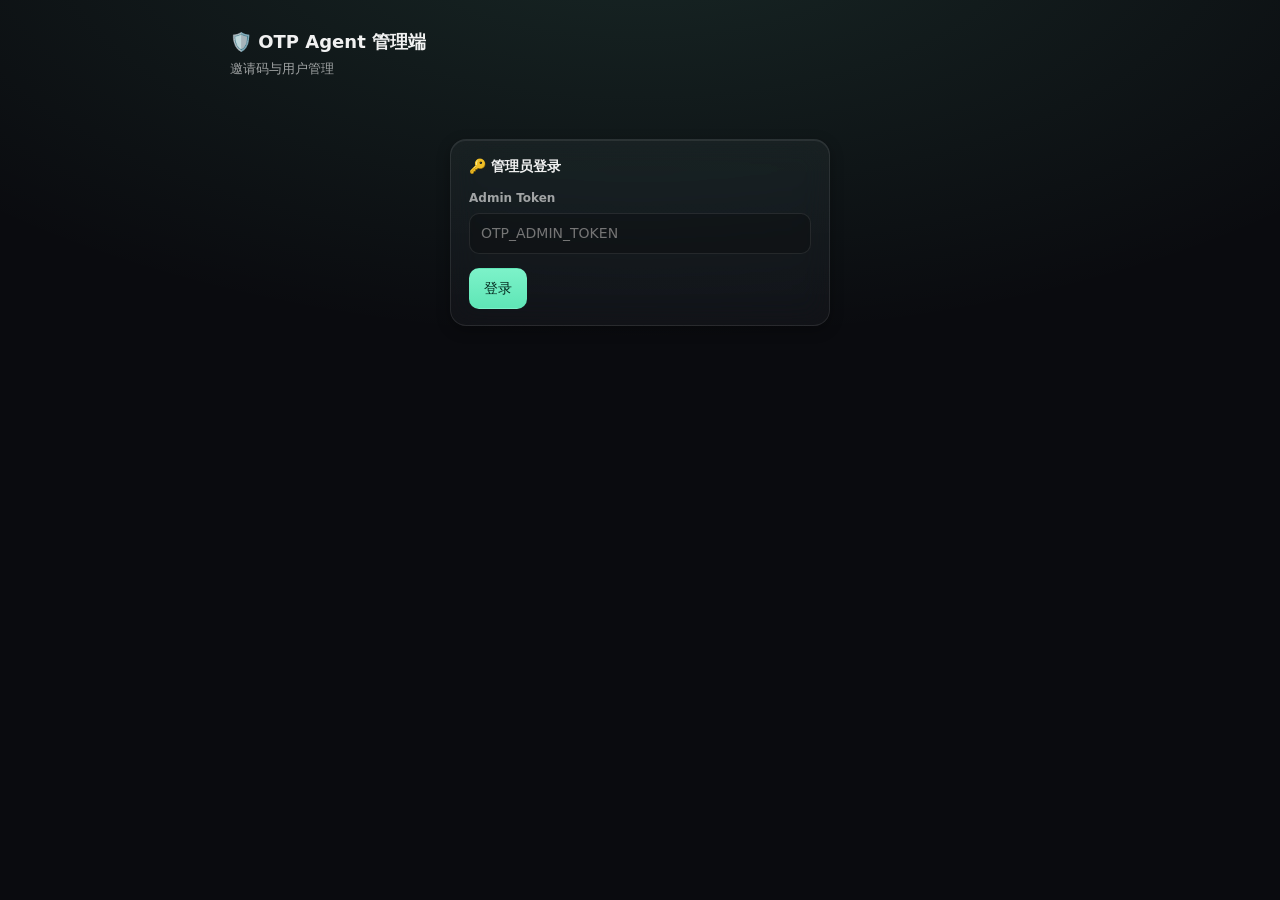
==== agent/admin/index.html @ 03b95aa5 "feat(admin): 用户管理 — 列表/绑定邮箱/注销(软删禁用) - users 加 disabled 列(软删除)；listUsers/setUserDisabled；User 带 last" ====
<!doctype html>
<html lang="zh">
  <head>
    <meta charset="utf-8" />
    <meta name="viewport" content="width=device-width, initial-scale=1" />
    <title>OTP Agent · 管理端</title>
    <style>
      :root {
        --bg: #0a0b0f;
        --panel: rgba(255, 255, 255, 0.045);
        --panel-2: rgba(255, 255, 255, 0.03);
        --border: rgba(255, 255, 255, 0.09);
        --text: rgba(255, 255, 255, 0.94);
        --muted: rgba(255, 255, 255, 0.6);
        --faint: rgba(255, 255, 255, 0.4);
        --accent: #7cf2c9;
        --accent-strong: #5fe6b6;
        --accent-ink: #052b20;
        --accent-soft: rgba(124, 242, 201, 0.12);
        --accent-glow: rgba(124, 242, 201, 0.32);
        --danger: #ff7a7a;
        --ok: #58e08f;
        --radius: 10px;
        --radius-lg: 16px;
      }
      * { box-sizing: border-box; }
      body {
        margin: 0; color: var(--text); background: var(--bg);
        font: 14px/1.5 -apple-system, BlinkMacSystemFont, "Segoe UI", system-ui, sans-serif;
        background-image: radial-gradient(120% 80% at 50% -10%, var(--accent-soft), transparent 60%);
        background-attachment: fixed; min-height: 100vh;
      }
      main { max-width: 860px; margin: 0 auto; padding: 28px 20px 60px; }
      h1 { font-size: 18px; margin: 0 0 4px; }
      .sub { color: var(--muted); font-size: 13px; margin-bottom: 20px; }
      .card {
        background: linear-gradient(180deg, var(--panel), var(--panel-2));
        border: 1px solid var(--border); border-radius: var(--radius-lg);
        padding: 16px 18px; margin-bottom: 16px;
        backdrop-filter: blur(14px) saturate(140%);
        box-shadow: inset 0 1px 0 rgba(255,255,255,0.08), 0 4px 14px rgba(0,0,0,0.3);
      }
      .card h2 { font-size: 14px; margin: 0 0 12px; display: flex; align-items: center; gap: 8px; }
      label { display: block; margin: 12px 0 6px; color: var(--muted); font-size: 12px; font-weight: 550; }
      input, select {
        width: 100%; box-sizing: border-box; border: 1px solid var(--border);
        background: rgba(0,0,0,0.22); color: var(--text); border-radius: var(--radius);
        padding: 9px 11px; outline: none; font: inherit;
      }
      input:focus { border-color: var(--accent-glow); box-shadow: 0 0 0 3px var(--accent-soft); }
      button {
        font: inherit; font-weight: 550; border: 1px solid var(--border);
        background: rgba(255,255,255,0.05); color: var(--text); border-radius: var(--radius);
        padding: 9px 14px; cursor: pointer; transition: background .15s, border-color .15s;
      }
      button:hover { background: rgba(255,255,255,0.09); }
      button.primary {
        border-color: transparent; color: var(--accent-ink);
        background: linear-gradient(180deg, var(--accent), var(--accent-strong));
      }
      button.danger { color: var(--danger); border-color: rgba(255,122,122,0.35); background: rgba(255,122,122,0.1); }
      .row { display: flex; gap: 10px; align-items: center; flex-wrap: wrap; }
      .msg { font-size: 12px; color: var(--muted); }
      .stats { display: grid; grid-template-columns: repeat(auto-fit, minmax(120px, 1fr)); gap: 12px; }
      .stat { background: rgba(0,0,0,0.2); border: 1px solid var(--border); border-radius: var(--radius); padding: 12px 14px; }
      .stat .n { font-size: 24px; font-weight: 650; }
      .stat .l { color: var(--faint); font-size: 12px; margin-top: 2px; }
      table { width: 100%; border-collapse: collapse; font-size: 13px; margin-top: 6px; }
      th, td { text-align: left; padding: 8px 10px; border-bottom: 1px solid var(--border); }
      th { color: var(--faint); font-weight: 550; font-size: 11px; text-transform: uppercase; letter-spacing: .4px; }
      td.code { font-family: ui-monospace, Menlo, monospace; letter-spacing: 1px; }
      .pill { display: inline-flex; align-items: center; gap: 5px; padding: 2px 9px; border-radius: 999px; font-size: 11.5px; font-weight: 550; }
      .pill.used { color: var(--faint); background: rgba(255,255,255,0.05); border: 1px solid var(--border); }
      .pill.free { color: var(--ok); background: rgba(88,224,143,0.1); border: 1px solid rgba(88,224,143,0.3); }
      /* toggle switch */
      .switch { position: relative; display: inline-block; width: 46px; height: 26px; }
      .switch input { display: none; }
      .slider { position: absolute; inset: 0; background: rgba(255,255,255,0.12); border-radius: 999px; transition: .2s; cursor: pointer; }
      .slider::before { content: ""; position: absolute; height: 20px; width: 20px; left: 3px; top: 3px; background: #fff; border-radius: 50%; transition: .2s; }
      .switch input:checked + .slider { background: var(--accent); }
      .switch input:checked + .slider::before { transform: translateX(20px); }
      .hidden { display: none !important; }
      a.copy { color: var(--accent); cursor: pointer; font-size: 12px; }
      .login-wrap { max-width: 380px; margin: 60px auto 0; }
    </style>
  </head>
  <body>
    <main>
      <h1>🛡️ OTP Agent 管理端</h1>
      <div class="sub" id="subline">邀请码与用户管理</div>

      <!-- login -->
      <div id="loginCard" class="card login-wrap">
        <h2>🔑 管理员登录</h2>
        <label for="token">Admin Token</label>
        <input id="token" type="password" placeholder="OTP_ADMIN_TOKEN" />
        <div class="row" style="margin-top:14px;">
          <button class="primary" id="loginBtn">登录</button>
          <span class="msg" id="loginMsg"></span>
        </div>
      </div>

      <!-- dashboard -->
      <div id="dash" class="hidden">
        <div class="card">
          <h2>📊 概览</h2>
          <div class="stats" id="stats"></div>
        </div>

        <div class="card">
          <h2>⚙️ 注册设置</h2>
          <div class="row" style="justify-content:space-between;">
            <div>
              <div>注册需要邀请码</div>
              <div class="msg">开启后，新用户必须填写有效邀请码才能注册。</div>
            </div>
            <label class="switch"><input type="checkbox" id="reqInvite" /><span class="slider"></span></label>
          </div>
          <div class="msg" id="settingsMsg" style="margin-top:8px;"></div>
        </div>

        <div class="card">
          <h2>👥 用户</h2>
          <table id="userTable">
            <thead><tr><th>用户名</th><th>绑定邮箱</th><th>注册时间</th><th>最近活跃</th><th>状态</th><th></th></tr></thead>
            <tbody id="userBody"></tbody>
          </table>
        </div>

        <div class="card">
          <h2>🎟️ 邀请码</h2>
          <div class="row">
            <input id="genCount" type="number" min="1" max="100" value="5" style="width:90px;" />
            <input id="genNote" placeholder="备注（可选）" style="flex:1; min-width:140px;" />
            <button class="primary" id="genBtn">批量生成</button>
            <button id="logoutBtn">退出</button>
          </div>
          <div class="msg" id="genMsg" style="margin-top:8px;"></div>
          <table id="inviteTable">
            <thead><tr><th>邀请码</th><th>状态</th><th>使用者</th><th>备注</th><th>创建时间</th><th></th></tr></thead>
            <tbody id="inviteBody"></tbody>
          </table>
        </div>
      </div>
    </main>

    <script>
      const $ = (id) => document.getElementById(id);
      let TOKEN = sessionStorage.getItem("otp_admin_token") || "";

      async function api(path, opts = {}) {
        const res = await fetch(path, {
          ...opts,
          headers: {
            "content-type": "application/json",
            "x-otp-agent-client": "email-otp-autofill",
            authorization: "Bearer " + TOKEN,
            ...(opts.headers || {}),
          },
        });
        if (res.status === 401) { logout(); throw new Error("unauthorized"); }
        return res.json();
      }

      function fmtTime(ms) {
        if (!ms) return "—";
        const d = new Date(ms);
        const p = (n) => String(n).padStart(2, "0");
        return `${d.getFullYear()}-${p(d.getMonth()+1)}-${p(d.getDate())} ${p(d.getHours())}:${p(d.getMinutes())}`;
      }

      async function loadAll() {
        const stats = await api("/v1/admin/stats");
        $("stats").innerHTML = `
          <div class="stat"><div class="n">${stats.users.total}</div><div class="l">用户总数</div></div>
          <div class="stat"><div class="n">${stats.users.todayNew}</div><div class="l">今日新增</div></div>
          <div class="stat"><div class="n">${stats.users.active7d}</div><div class="l">近 7 日活跃</div></div>
          <div class="stat"><div class="n">${stats.users.disabled || 0}</div><div class="l">已禁用</div></div>
          <div class="stat"><div class="n">${stats.invites.used}/${stats.invites.total}</div><div class="l">邀请码 已用/总</div></div>`;
        $("reqInvite").checked = !!stats.requireInvite;
        await loadUsers();
        await loadInvites();
      }

      const MAIL_ICON = { qq: "📩", outlook_imap: "📨", outlook_oauth: "🔑" };
      function mailboxBadges(list) {
        if (!list || !list.length) return '<span style="color:var(--faint)">—</span>';
        return list.map((m) => {
          const label = m.email || (m.type === "outlook_oauth" ? "Outlook OAuth" : m.type);
          return `<span class="pill free" style="margin:1px 3px 1px 0;">${MAIL_ICON[m.type] || "✉️"} ${label}</span>`;
        }).join("");
      }

      async function loadUsers() {
        const r = await api("/v1/admin/users");
        $("userBody").innerHTML = (r.items || []).map((u) => {
          const status = u.disabled
            ? '<span class="pill" style="color:var(--danger);background:rgba(255,122,122,0.1);border:1px solid rgba(255,122,122,0.3);">已禁用</span>'
            : '<span class="pill free">正常</span>';
          const btn = u.disabled
            ? `<button data-enable="${u.id}" data-name="${u.username}" style="padding:4px 9px;font-size:12px;">启用</button>`
            : `<button class="danger" data-disable="${u.id}" data-name="${u.username}" style="padding:4px 9px;font-size:12px;">禁用</button>`;
          return `<tr>
            <td>${u.username}</td>
            <td>${mailboxBadges(u.mailboxes)}</td>
            <td>${fmtTime(u.createdAt)}</td>
            <td>${fmtTime(u.lastSeen)}</td>
            <td>${status}</td>
            <td>${btn}</td></tr>`;
        }).join("");
      }

      async function loadInvites() {
        const r = await api("/v1/admin/invites");
        $("inviteBody").innerHTML = (r.items || []).map((iv) => {
          const used = !!iv.usedBy;
          const pill = used ? '<span class="pill used">已用</span>' : '<span class="pill free">未用</span>';
          const act = used ? "" : `<button class="danger" data-revoke="${iv.code}" style="padding:4px 9px;font-size:12px;">撤销</button>`;
          const copy = `<a class="copy" data-copy="${iv.code}">复制</a>`;
          return `<tr>
            <td class="code">${iv.code} ${copy}</td>
            <td>${pill}</td>
            <td>${iv.usedByName || "—"}</td>
            <td>${iv.note || "—"}</td>
            <td>${fmtTime(iv.createdAt)}</td>
            <td>${act}</td></tr>`;
        }).join("");
      }

      function show(dash) {
        $("loginCard").classList.toggle("hidden", dash);
        $("dash").classList.toggle("hidden", !dash);
      }

      function logout() {
        TOKEN = ""; sessionStorage.removeItem("otp_admin_token"); show(false);
      }

      async function login() {
        TOKEN = $("token").value.trim();
        if (!TOKEN) return;
        $("loginMsg").textContent = "验证中…";
        try {
          await api("/v1/admin/stats");
          sessionStorage.setItem("otp_admin_token", TOKEN);
          $("loginMsg").textContent = "";
          show(true); await loadAll();
        } catch {
          $("loginMsg").textContent = "Token 无效";
        }
      }

      $("loginBtn").addEventListener("click", login);
      $("token").addEventListener("keydown", (e) => { if (e.key === "Enter") login(); });
      $("logoutBtn").addEventListener("click", logout);

      $("reqInvite").addEventListener("change", async () => {
        $("settingsMsg").textContent = "保存中…";
        try {
          await api("/v1/admin/settings", { method: "POST", body: JSON.stringify({ requireInvite: $("reqInvite").checked }) });
          $("settingsMsg").textContent = "已保存。" + ($("reqInvite").checked ? "新用户需邀请码。" : "新用户无需邀请码。");
        } catch { $("settingsMsg").textContent = "保存失败"; }
      });

      $("genBtn").addEventListener("click", async () => {
        const count = Math.max(1, Math.min(100, Number($("genCount").value) || 1));
        const note = $("genNote").value.trim();
        $("genMsg").textContent = "生成中…";
        try {
          const r = await api("/v1/admin/invites", { method: "POST", body: JSON.stringify({ count, note: note || undefined }) });
          $("genMsg").textContent = `已生成 ${r.codes.length} 个邀请码。`;
          $("genNote").value = "";
          await loadAll();
        } catch { $("genMsg").textContent = "生成失败"; }
      });

      // delegate copy / revoke
      $("inviteBody").addEventListener("click", async (e) => {
        const c = e.target.getAttribute("data-copy");
        if (c) { navigator.clipboard.writeText(c); e.target.textContent = "已复制"; setTimeout(() => (e.target.textContent = "复制"), 1200); return; }
        const rv = e.target.getAttribute("data-revoke");
        if (rv && confirm(`撤销邀请码 ${rv}？`)) {
          await api("/v1/admin/invites/revoke", { method: "POST", body: JSON.stringify({ code: rv }) });
          await loadAll();
        }
      });

      // delegate disable / enable on the users table
      $("userBody").addEventListener("click", async (e) => {
        const dis = e.target.getAttribute("data-disable");
        const en = e.target.getAttribute("data-enable");
        const name = e.target.getAttribute("data-name") || "";
        if (dis && confirm(`禁用用户「${name}」？该用户将无法登录、邮箱轮询停止（数据保留，可再启用）。`)) {
          await api("/v1/admin/users/disable", { method: "POST", body: JSON.stringify({ userId: dis, disabled: true }) });
          await loadAll();
        } else if (en && confirm(`启用用户「${name}」？`)) {
          await api("/v1/admin/users/disable", { method: "POST", body: JSON.stringify({ userId: en, disabled: false }) });
          await loadAll();
        }
      });

      // auto-login if a token is cached
      if (TOKEN) { login(); }
    </script>
  </body>
</html>
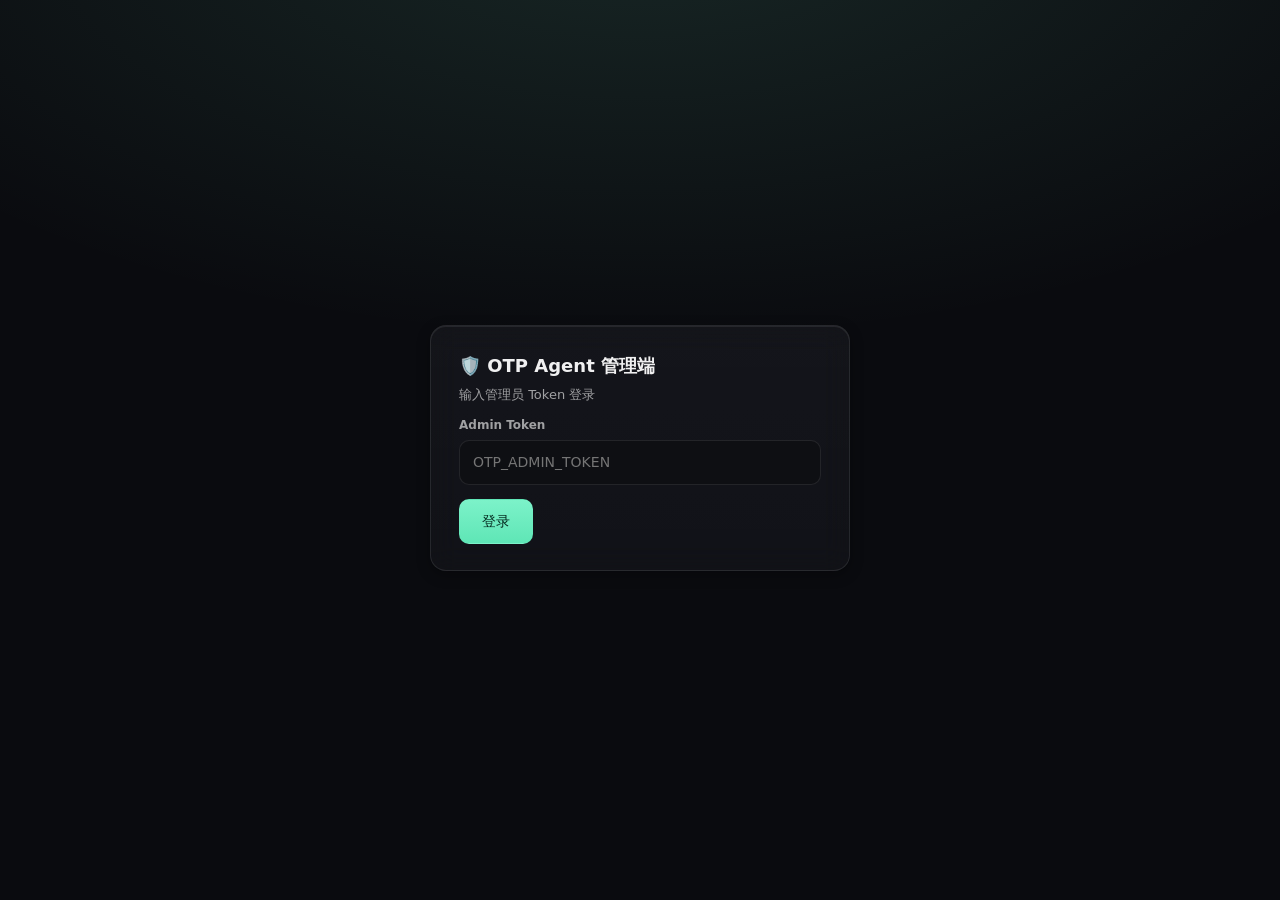
==== commit 6da36852: "fix(agent): 会话持久化到 SQLite + 管理端登录卡居中 会话改 DB 持久化（修复掉登录不一致根因）： - 之前会话是内存 Map，每次重启/部署都清空，导致扩展里 token 失效" ====
--- a/agent/admin/index.html
+++ b/agent/admin/index.html
@@ -24,15 +24,16 @@
         --radius-lg: 16px;
       }
       * { box-sizing: border-box; }
+      html, body { height: 100%; }
       body {
         margin: 0; color: var(--text); background: var(--bg);
         font: 14px/1.5 -apple-system, BlinkMacSystemFont, "Segoe UI", system-ui, sans-serif;
         background-image: radial-gradient(120% 80% at 50% -10%, var(--accent-soft), transparent 60%);
-        background-attachment: fixed; min-height: 100vh;
-      }
-      main { max-width: 860px; margin: 0 auto; padding: 28px 20px 60px; }
+        background-attachment: fixed;
+      }
+      main { max-width: 980px; margin: 0 auto; padding: 24px 20px 28px; display: flex; flex-direction: column; min-height: 100vh; }
       h1 { font-size: 18px; margin: 0 0 4px; }
-      .sub { color: var(--muted); font-size: 13px; margin-bottom: 20px; }
+      .sub { color: var(--muted); font-size: 13px; margin-bottom: 18px; }
       .card {
         background: linear-gradient(180deg, var(--panel), var(--panel-2));
         border: 1px solid var(--border); border-radius: var(--radius-lg);
@@ -61,17 +62,28 @@
       button.danger { color: var(--danger); border-color: rgba(255,122,122,0.35); background: rgba(255,122,122,0.1); }
       .row { display: flex; gap: 10px; align-items: center; flex-wrap: wrap; }
       .msg { font-size: 12px; color: var(--muted); }
-      .stats { display: grid; grid-template-columns: repeat(auto-fit, minmax(120px, 1fr)); gap: 12px; }
-      .stat { background: rgba(0,0,0,0.2); border: 1px solid var(--border); border-radius: var(--radius); padding: 12px 14px; }
-      .stat .n { font-size: 24px; font-weight: 650; }
+      .stats { display: grid; grid-template-columns: repeat(auto-fit, minmax(110px, 1fr)); gap: 12px; }
+      .stat { background: rgba(0,0,0,0.2); border: 1px solid var(--border); border-radius: var(--radius); padding: 11px 13px; }
+      .stat .n { font-size: 22px; font-weight: 650; }
       .stat .l { color: var(--faint); font-size: 12px; margin-top: 2px; }
-      table { width: 100%; border-collapse: collapse; font-size: 13px; margin-top: 6px; }
-      th, td { text-align: left; padding: 8px 10px; border-bottom: 1px solid var(--border); }
-      th { color: var(--faint); font-weight: 550; font-size: 11px; text-transform: uppercase; letter-spacing: .4px; }
+
+      /* table inside a fixed-height scroll area with sticky header */
+      .table-scroll { max-height: 52vh; overflow-y: auto; border: 1px solid var(--border); border-radius: var(--radius); }
+      table { width: 100%; border-collapse: collapse; font-size: 13px; }
+      th, td { text-align: left; padding: 8px 12px; border-bottom: 1px solid var(--border); white-space: nowrap; }
+      td.wrap { white-space: normal; }
+      thead th {
+        position: sticky; top: 0; z-index: 1;
+        background: #14161d; color: var(--faint); font-weight: 550; font-size: 11px;
+        text-transform: uppercase; letter-spacing: .4px;
+      }
+      tbody tr:hover { background: rgba(255,255,255,0.03); }
+      tbody tr.empty td { color: var(--faint); text-align: center; padding: 24px; }
       td.code { font-family: ui-monospace, Menlo, monospace; letter-spacing: 1px; }
       .pill { display: inline-flex; align-items: center; gap: 5px; padding: 2px 9px; border-radius: 999px; font-size: 11.5px; font-weight: 550; }
       .pill.used { color: var(--faint); background: rgba(255,255,255,0.05); border: 1px solid var(--border); }
       .pill.free { color: var(--ok); background: rgba(88,224,143,0.1); border: 1px solid rgba(88,224,143,0.3); }
+      .pill.off { color: var(--danger); background: rgba(255,122,122,0.1); border: 1px solid rgba(255,122,122,0.3); }
       /* toggle switch */
       .switch { position: relative; display: inline-block; width: 46px; height: 26px; }
       .switch input { display: none; }
@@ -81,17 +93,37 @@
       .switch input:checked + .slider::before { transform: translateX(20px); }
       .hidden { display: none !important; }
       a.copy { color: var(--accent); cursor: pointer; font-size: 12px; }
-      .login-wrap { max-width: 380px; margin: 60px auto 0; }
+      /* margin:auto centers the login card both axes inside the flex-column main */
+      .login-wrap { width: 100%; max-width: 420px; margin: auto; padding: 26px 28px; }
+      .login-wrap h2 { font-size: 18px; margin-bottom: 6px; }
+      .login-wrap .login-sub { color: var(--muted); font-size: 13px; margin-bottom: 6px; }
+      .login-wrap input { padding: 11px 13px; }
+      .login-wrap .primary { padding: 11px 22px; }
+
+      /* header bar: title + overview + logout sticky on top */
+      .topbar { display: flex; align-items: flex-start; justify-content: space-between; gap: 12px; }
+
+      /* tab bar */
+      .tabs { display: flex; gap: 6px; margin-bottom: 14px; }
+      .tab {
+        padding: 8px 16px; border-radius: 999px; border: 1px solid var(--border);
+        background: transparent; color: var(--muted); font-size: 13px; font-weight: 550; cursor: pointer;
+      }
+      .tab:hover { background: rgba(255,255,255,0.05); }
+      .tab.active { color: var(--accent); background: var(--accent-soft); border-color: var(--accent-glow); }
+      .tab .count { color: var(--faint); font-weight: 500; margin-left: 4px; }
+
+      .toolbar { display: flex; gap: 10px; align-items: center; flex-wrap: wrap; margin-bottom: 12px; }
+      .toolbar .search { flex: 1; min-width: 160px; }
+      .seg-count { color: var(--faint); font-size: 12px; }
     </style>
   </head>
   <body>
     <main>
-      <h1>🛡️ OTP Agent 管理端</h1>
-      <div class="sub" id="subline">邀请码与用户管理</div>
-
       <!-- login -->
       <div id="loginCard" class="card login-wrap">
-        <h2>🔑 管理员登录</h2>
+        <h2>🛡️ OTP Agent 管理端</h2>
+        <div class="login-sub">输入管理员 Token 登录</div>
         <label for="token">Admin Token</label>
         <input id="token" type="password" placeholder="OTP_ADMIN_TOKEN" />
         <div class="row" style="margin-top:14px;">
@@ -102,12 +134,69 @@
 
       <!-- dashboard -->
       <div id="dash" class="hidden">
+        <div class="topbar">
+          <div>
+            <h1>🛡️ OTP Agent 管理端</h1>
+            <div class="sub">邀请码与用户管理</div>
+          </div>
+          <button id="logoutBtn">退出</button>
+        </div>
+
+        <!-- overview (always on top) -->
         <div class="card">
           <h2>📊 概览</h2>
           <div class="stats" id="stats"></div>
         </div>
 
-        <div class="card">
+        <!-- tabs -->
+        <div class="tabs">
+          <button class="tab active" data-tab="users">👥 用户<span class="count" id="tabUsersCount"></span></button>
+          <button class="tab" data-tab="invites">🎟️ 邀请码<span class="count" id="tabInvitesCount"></span></button>
+          <button class="tab" data-tab="settings">⚙️ 设置</button>
+        </div>
+
+        <!-- tab: users -->
+        <div class="card tab-panel" data-panel="users">
+          <div class="toolbar">
+            <input id="userSearch" class="search" placeholder="搜索用户名 / 邮箱…" />
+            <span class="seg-count" id="userCount"></span>
+            <button id="refreshUsers">刷新</button>
+          </div>
+          <div class="table-scroll">
+            <table>
+              <thead><tr><th>用户名</th><th>绑定邮箱</th><th>注册时间</th><th>最近活跃</th><th>状态</th><th></th></tr></thead>
+              <tbody id="userBody"></tbody>
+            </table>
+          </div>
+        </div>
+
+        <!-- tab: invites -->
+        <div class="card tab-panel hidden" data-panel="invites">
+          <div class="row" style="margin-bottom:12px;">
+            <input id="genCount" type="number" min="1" max="100" value="5" style="width:90px;" />
+            <input id="genNote" placeholder="备注（可选）" style="flex:1; min-width:140px;" />
+            <button class="primary" id="genBtn">批量生成</button>
+            <span class="msg" id="genMsg"></span>
+          </div>
+          <div class="toolbar">
+            <input id="inviteSearch" class="search" placeholder="搜索邀请码 / 使用者 / 备注…" />
+            <select id="inviteFilter" style="width:auto;">
+              <option value="all">全部</option>
+              <option value="free">未用</option>
+              <option value="used">已用</option>
+            </select>
+            <span class="seg-count" id="inviteCount"></span>
+          </div>
+          <div class="table-scroll">
+            <table>
+              <thead><tr><th>邀请码</th><th>状态</th><th>使用者</th><th>备注</th><th>创建时间</th><th></th></tr></thead>
+              <tbody id="inviteBody"></tbody>
+            </table>
+          </div>
+        </div>
+
+        <!-- tab: settings -->
+        <div class="card tab-panel hidden" data-panel="settings">
           <h2>⚙️ 注册设置</h2>
           <div class="row" style="justify-content:space-between;">
             <div>
@@ -118,35 +207,15 @@
           </div>
           <div class="msg" id="settingsMsg" style="margin-top:8px;"></div>
         </div>
-
-        <div class="card">
-          <h2>👥 用户</h2>
-          <table id="userTable">
-            <thead><tr><th>用户名</th><th>绑定邮箱</th><th>注册时间</th><th>最近活跃</th><th>状态</th><th></th></tr></thead>
-            <tbody id="userBody"></tbody>
-          </table>
-        </div>
-
-        <div class="card">
-          <h2>🎟️ 邀请码</h2>
-          <div class="row">
-            <input id="genCount" type="number" min="1" max="100" value="5" style="width:90px;" />
-            <input id="genNote" placeholder="备注（可选）" style="flex:1; min-width:140px;" />
-            <button class="primary" id="genBtn">批量生成</button>
-            <button id="logoutBtn">退出</button>
-          </div>
-          <div class="msg" id="genMsg" style="margin-top:8px;"></div>
-          <table id="inviteTable">
-            <thead><tr><th>邀请码</th><th>状态</th><th>使用者</th><th>备注</th><th>创建时间</th><th></th></tr></thead>
-            <tbody id="inviteBody"></tbody>
-          </table>
-        </div>
       </div>
     </main>
 
     <script>
       const $ = (id) => document.getElementById(id);
       let TOKEN = sessionStorage.getItem("otp_admin_token") || "";
+      // cached datasets for client-side filtering
+      let USERS = [];
+      let INVITES = [];
 
       async function api(path, opts = {}) {
         const res = await fetch(path, {
@@ -168,51 +237,81 @@
         const p = (n) => String(n).padStart(2, "0");
         return `${d.getFullYear()}-${p(d.getMonth()+1)}-${p(d.getDate())} ${p(d.getHours())}:${p(d.getMinutes())}`;
       }
-
-      async function loadAll() {
-        const stats = await api("/v1/admin/stats");
+      function esc(s) { return String(s == null ? "" : s).replace(/[&<>"]/g, (c) => ({ "&": "&amp;", "<": "&lt;", ">": "&gt;", '"': "&quot;" }[c])); }
+
+      // ---- tabs ----
+      function switchTab(name) {
+        document.querySelectorAll(".tab").forEach((t) => t.classList.toggle("active", t.dataset.tab === name));
+        document.querySelectorAll(".tab-panel").forEach((p) => p.classList.toggle("hidden", p.dataset.panel !== name));
+      }
+      document.querySelectorAll(".tab").forEach((t) => t.addEventListener("click", () => switchTab(t.dataset.tab)));
+
+      // ---- overview ----
+      async function loadStats() {
+        const s = await api("/v1/admin/stats");
         $("stats").innerHTML = `
-          <div class="stat"><div class="n">${stats.users.total}</div><div class="l">用户总数</div></div>
-          <div class="stat"><div class="n">${stats.users.todayNew}</div><div class="l">今日新增</div></div>
-          <div class="stat"><div class="n">${stats.users.active7d}</div><div class="l">近 7 日活跃</div></div>
-          <div class="stat"><div class="n">${stats.users.disabled || 0}</div><div class="l">已禁用</div></div>
-          <div class="stat"><div class="n">${stats.invites.used}/${stats.invites.total}</div><div class="l">邀请码 已用/总</div></div>`;
-        $("reqInvite").checked = !!stats.requireInvite;
-        await loadUsers();
-        await loadInvites();
-      }
-
+          <div class="stat"><div class="n">${s.users.total}</div><div class="l">用户总数</div></div>
+          <div class="stat"><div class="n">${s.users.todayNew}</div><div class="l">今日新增</div></div>
+          <div class="stat"><div class="n">${s.users.active7d}</div><div class="l">近 7 日活跃</div></div>
+          <div class="stat"><div class="n">${s.users.disabled || 0}</div><div class="l">已禁用</div></div>
+          <div class="stat"><div class="n">${s.invites.used}/${s.invites.total}</div><div class="l">邀请码 已用/总</div></div>
+          <div class="stat"><div class="n">${s.invites.unused}</div><div class="l">未用邀请码</div></div>`;
+        $("reqInvite").checked = !!s.requireInvite;
+        $("tabUsersCount").textContent = s.users.total ? `(${s.users.total})` : "";
+        $("tabInvitesCount").textContent = s.invites.total ? `(${s.invites.total})` : "";
+      }
+
+      // ---- users ----
       const MAIL_ICON = { qq: "📩", outlook_imap: "📨", outlook_oauth: "🔑" };
       function mailboxBadges(list) {
         if (!list || !list.length) return '<span style="color:var(--faint)">—</span>';
         return list.map((m) => {
           const label = m.email || (m.type === "outlook_oauth" ? "Outlook OAuth" : m.type);
-          return `<span class="pill free" style="margin:1px 3px 1px 0;">${MAIL_ICON[m.type] || "✉️"} ${label}</span>`;
+          return `<span class="pill free" style="margin:1px 3px 1px 0;">${MAIL_ICON[m.type] || "✉️"} ${esc(label)}</span>`;
         }).join("");
       }
-
-      async function loadUsers() {
-        const r = await api("/v1/admin/users");
-        $("userBody").innerHTML = (r.items || []).map((u) => {
-          const status = u.disabled
-            ? '<span class="pill" style="color:var(--danger);background:rgba(255,122,122,0.1);border:1px solid rgba(255,122,122,0.3);">已禁用</span>'
-            : '<span class="pill free">正常</span>';
+      function renderUsers() {
+        const q = $("userSearch").value.trim().toLowerCase();
+        const rows = USERS.filter((u) => {
+          if (!q) return true;
+          const hay = (u.username + " " + (u.mailboxes || []).map((m) => m.email || "").join(" ")).toLowerCase();
+          return hay.includes(q);
+        });
+        $("userCount").textContent = `${rows.length} / ${USERS.length}`;
+        if (!rows.length) { $("userBody").innerHTML = '<tr class="empty"><td colspan="6">无匹配用户</td></tr>'; return; }
+        $("userBody").innerHTML = rows.map((u) => {
+          const status = u.disabled ? '<span class="pill off">已禁用</span>' : '<span class="pill free">正常</span>';
           const btn = u.disabled
-            ? `<button data-enable="${u.id}" data-name="${u.username}" style="padding:4px 9px;font-size:12px;">启用</button>`
-            : `<button class="danger" data-disable="${u.id}" data-name="${u.username}" style="padding:4px 9px;font-size:12px;">禁用</button>`;
+            ? `<button data-enable="${u.id}" data-name="${esc(u.username)}" style="padding:4px 9px;font-size:12px;">启用</button>`
+            : `<button class="danger" data-disable="${u.id}" data-name="${esc(u.username)}" style="padding:4px 9px;font-size:12px;">禁用</button>`;
           return `<tr>
-            <td>${u.username}</td>
-            <td>${mailboxBadges(u.mailboxes)}</td>
+            <td>${esc(u.username)}</td>
+            <td class="wrap">${mailboxBadges(u.mailboxes)}</td>
             <td>${fmtTime(u.createdAt)}</td>
             <td>${fmtTime(u.lastSeen)}</td>
             <td>${status}</td>
             <td>${btn}</td></tr>`;
         }).join("");
       }
-
-      async function loadInvites() {
-        const r = await api("/v1/admin/invites");
-        $("inviteBody").innerHTML = (r.items || []).map((iv) => {
+      async function loadUsers() {
+        const r = await api("/v1/admin/users");
+        USERS = r.items || [];
+        renderUsers();
+      }
+
+      // ---- invites ----
+      function renderInvites() {
+        const q = $("inviteSearch").value.trim().toLowerCase();
+        const f = $("inviteFilter").value;
+        const rows = INVITES.filter((iv) => {
+          if (f === "free" && iv.usedBy) return false;
+          if (f === "used" && !iv.usedBy) return false;
+          if (!q) return true;
+          return (iv.code + " " + (iv.usedByName || "") + " " + (iv.note || "")).toLowerCase().includes(q);
+        });
+        $("inviteCount").textContent = `${rows.length} / ${INVITES.length}`;
+        if (!rows.length) { $("inviteBody").innerHTML = '<tr class="empty"><td colspan="6">无匹配邀请码</td></tr>'; return; }
+        $("inviteBody").innerHTML = rows.map((iv) => {
           const used = !!iv.usedBy;
           const pill = used ? '<span class="pill used">已用</span>' : '<span class="pill free">未用</span>';
           const act = used ? "" : `<button class="danger" data-revoke="${iv.code}" style="padding:4px 9px;font-size:12px;">撤销</button>`;
@@ -220,22 +319,30 @@
           return `<tr>
             <td class="code">${iv.code} ${copy}</td>
             <td>${pill}</td>
-            <td>${iv.usedByName || "—"}</td>
-            <td>${iv.note || "—"}</td>
+            <td>${esc(iv.usedByName || "—")}</td>
+            <td class="wrap">${esc(iv.note || "—")}</td>
             <td>${fmtTime(iv.createdAt)}</td>
             <td>${act}</td></tr>`;
         }).join("");
       }
-
+      async function loadInvites() {
+        const r = await api("/v1/admin/invites");
+        INVITES = r.items || [];
+        renderInvites();
+      }
+
+      async function loadAll() {
+        await loadStats();
+        await loadUsers();
+        await loadInvites();
+      }
+
+      // ---- auth ----
       function show(dash) {
         $("loginCard").classList.toggle("hidden", dash);
         $("dash").classList.toggle("hidden", !dash);
       }
-
-      function logout() {
-        TOKEN = ""; sessionStorage.removeItem("otp_admin_token"); show(false);
-      }
-
+      function logout() { TOKEN = ""; sessionStorage.removeItem("otp_admin_token"); show(false); }
       async function login() {
         TOKEN = $("token").value.trim();
         if (!TOKEN) return;
@@ -245,14 +352,16 @@
           sessionStorage.setItem("otp_admin_token", TOKEN);
           $("loginMsg").textContent = "";
           show(true); await loadAll();
-        } catch {
-          $("loginMsg").textContent = "Token 无效";
-        }
+        } catch { $("loginMsg").textContent = "Token 无效"; }
       }
 
       $("loginBtn").addEventListener("click", login);
       $("token").addEventListener("keydown", (e) => { if (e.key === "Enter") login(); });
       $("logoutBtn").addEventListener("click", logout);
+      $("refreshUsers").addEventListener("click", loadUsers);
+      $("userSearch").addEventListener("input", renderUsers);
+      $("inviteSearch").addEventListener("input", renderInvites);
+      $("inviteFilter").addEventListener("change", renderInvites);
 
       $("reqInvite").addEventListener("change", async () => {
         $("settingsMsg").textContent = "保存中…";
@@ -268,9 +377,9 @@
         $("genMsg").textContent = "生成中…";
         try {
           const r = await api("/v1/admin/invites", { method: "POST", body: JSON.stringify({ count, note: note || undefined }) });
-          $("genMsg").textContent = `已生成 ${r.codes.length} 个邀请码。`;
+          $("genMsg").textContent = `已生成 ${r.codes.length} 个。`;
           $("genNote").value = "";
-          await loadAll();
+          await loadStats(); await loadInvites();
         } catch { $("genMsg").textContent = "生成失败"; }
       });
 
@@ -281,25 +390,24 @@
         const rv = e.target.getAttribute("data-revoke");
         if (rv && confirm(`撤销邀请码 ${rv}？`)) {
           await api("/v1/admin/invites/revoke", { method: "POST", body: JSON.stringify({ code: rv }) });
-          await loadAll();
+          await loadStats(); await loadInvites();
         }
       });
 
-      // delegate disable / enable on the users table
+      // delegate disable / enable
       $("userBody").addEventListener("click", async (e) => {
         const dis = e.target.getAttribute("data-disable");
         const en = e.target.getAttribute("data-enable");
         const name = e.target.getAttribute("data-name") || "";
         if (dis && confirm(`禁用用户「${name}」？该用户将无法登录、邮箱轮询停止（数据保留，可再启用）。`)) {
           await api("/v1/admin/users/disable", { method: "POST", body: JSON.stringify({ userId: dis, disabled: true }) });
-          await loadAll();
+          await loadStats(); await loadUsers();
         } else if (en && confirm(`启用用户「${name}」？`)) {
           await api("/v1/admin/users/disable", { method: "POST", body: JSON.stringify({ userId: en, disabled: false }) });
-          await loadAll();
+          await loadStats(); await loadUsers();
         }
       });
 
-      // auto-login if a token is cached
       if (TOKEN) { login(); }
     </script>
   </body>
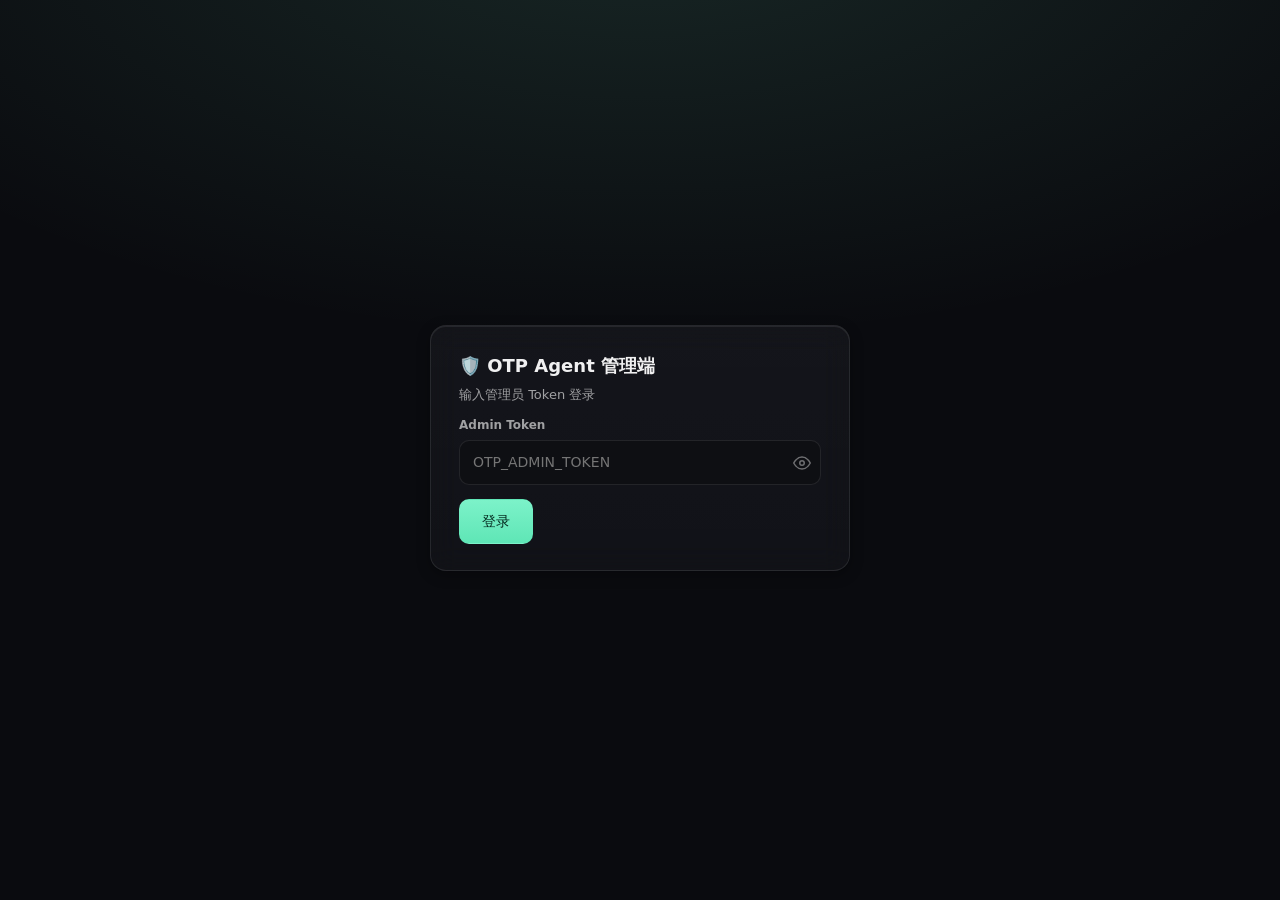
==== commit 3ffbaa5f: "fix: outlook client perf" ====
--- a/agent/admin/index.html
+++ b/agent/admin/index.html
@@ -100,6 +100,18 @@
       .login-wrap input { padding: 11px 13px; }
       .login-wrap .primary { padding: 11px 22px; }
 
+      /* password toggle */
+      .pwd-wrap { position: relative; display: flex; align-items: center; }
+      .pwd-wrap input { padding-right: 40px; flex: 1; }
+      .pwd-toggle {
+        position: absolute; right: 4px; top: 50%; transform: translateY(-50%);
+        background: none; border: none; color: var(--faint); cursor: pointer;
+        padding: 6px; display: flex; align-items: center; justify-content: center;
+        border-radius: 6px; transition: color .15s, background .15s;
+      }
+      .pwd-toggle:hover { color: var(--text); background: rgba(255,255,255,0.06); }
+      .pwd-toggle svg { width: 18px; height: 18px; }
+
       /* header bar: title + overview + logout sticky on top */
       .topbar { display: flex; align-items: flex-start; justify-content: space-between; gap: 12px; }
 
@@ -125,7 +137,14 @@
         <h2>🛡️ OTP Agent 管理端</h2>
         <div class="login-sub">输入管理员 Token 登录</div>
         <label for="token">Admin Token</label>
-        <input id="token" type="password" placeholder="OTP_ADMIN_TOKEN" />
+        <div class="pwd-wrap">
+          <input id="token" type="password" placeholder="OTP_ADMIN_TOKEN" />
+          <button type="button" class="pwd-toggle" id="pwdToggle" aria-label="显示密码">
+            <svg id="eyeIcon" viewBox="0 0 24 24" fill="none" stroke="currentColor" stroke-width="2" stroke-linecap="round" stroke-linejoin="round">
+              <path d="M1 12s4-8 11-8 11 8 11 8-4 8-11 8-11-8-11-8z"/><circle cx="12" cy="12" r="3"/>
+            </svg>
+          </button>
+        </div>
         <div class="row" style="margin-top:14px;">
           <button class="primary" id="loginBtn">登录</button>
           <span class="msg" id="loginMsg"></span>
@@ -206,13 +225,32 @@
             <label class="switch"><input type="checkbox" id="reqInvite" /><span class="slider"></span></label>
           </div>
           <div class="msg" id="settingsMsg" style="margin-top:8px;"></div>
+
+          <h2 style="margin-top:22px;">📨 Outlook OAuth</h2>
+          <div class="msg" style="margin-bottom:4px;">
+            在 Azure 注册一个支持「个人 Microsoft 账户」的应用，并开启「Allow public client flows」，
+            把 Application (client) ID 填入此处。所有用户的 Outlook 授权登录共用它。
+          </div>
+          <div class="msg" style="margin-bottom:8px;">
+            📌 获取步骤：打开
+            <a href="https://portal.azure.com/#view/Microsoft_AAD_RegisteredApps/ApplicationsListBlade" target="_blank" rel="noopener" style="color:var(--accent);">Azure 门户 · 应用注册</a>
+            → New registration → Supported account types 选「Personal Microsoft accounts only」→
+            无需填 Redirect URI → 注册后复制「Application (client) ID」填入下方。
+            还需在该应用的 Authentication 页把「Allow public client flows」设为 Yes（设备码流程要求）。
+          </div>
+          <label for="outlookClientId">Microsoft App Client ID</label>
+          <input id="outlookClientId" placeholder="xxxxxxxx-xxxx-xxxx-xxxx-xxxxxxxxxxxx" autocomplete="off" />
+          <div class="row" style="margin-top:12px;">
+            <button class="primary" id="saveClientId">保存</button>
+            <span class="msg" id="clientIdMsg"></span>
+          </div>
         </div>
       </div>
     </main>
 
     <script>
       const $ = (id) => document.getElementById(id);
-      let TOKEN = sessionStorage.getItem("otp_admin_token") || "";
+      let TOKEN = localStorage.getItem("otp_admin_token") || "";
       // cached datasets for client-side filtering
       let USERS = [];
       let INVITES = [];
@@ -257,6 +295,10 @@
           <div class="stat"><div class="n">${s.invites.used}/${s.invites.total}</div><div class="l">邀请码 已用/总</div></div>
           <div class="stat"><div class="n">${s.invites.unused}</div><div class="l">未用邀请码</div></div>`;
         $("reqInvite").checked = !!s.requireInvite;
+        // Don't clobber the field while the admin is mid-edit (focused).
+        if (document.activeElement !== $("outlookClientId")) {
+          $("outlookClientId").value = s.outlookClientId || "";
+        }
         $("tabUsersCount").textContent = s.users.total ? `(${s.users.total})` : "";
         $("tabInvitesCount").textContent = s.invites.total ? `(${s.invites.total})` : "";
       }
@@ -342,18 +384,29 @@
         $("loginCard").classList.toggle("hidden", dash);
         $("dash").classList.toggle("hidden", !dash);
       }
-      function logout() { TOKEN = ""; sessionStorage.removeItem("otp_admin_token"); show(false); }
+      function logout() { TOKEN = ""; localStorage.removeItem("otp_admin_token"); show(false); }
       async function login() {
         TOKEN = $("token").value.trim();
         if (!TOKEN) return;
         $("loginMsg").textContent = "验证中…";
         try {
           await api("/v1/admin/stats");
-          sessionStorage.setItem("otp_admin_token", TOKEN);
+          localStorage.setItem("otp_admin_token", TOKEN);
           $("loginMsg").textContent = "";
           show(true); await loadAll();
         } catch { $("loginMsg").textContent = "Token 无效"; }
       }
+
+      // password toggle
+      const EYE_ICON = '<path d="M1 12s4-8 11-8 11 8 11 8-4 8-11 8-11-8-11-8z"/><circle cx="12" cy="12" r="3"/>';
+      const EYE_OFF_ICON = '<path d="M17.94 17.94A10.07 10.07 0 0 1 12 20c-7 0-11-8-11-8a18.45 18.45 0 0 1 5.06-5.94M9.9 4.24A9.12 9.12 0 0 1 12 4c7 0 11 8 11 8a18.5 18.5 0 0 1-2.16 3.19m-6.72-1.07a3 3 0 1 1-4.24-4.24"/><line x1="1" y1="1" x2="23" y2="23"/>';
+      $("pwdToggle").addEventListener("click", () => {
+        const input = $("token");
+        const showing = input.type === "text";
+        input.type = showing ? "password" : "text";
+        $("eyeIcon").innerHTML = showing ? EYE_ICON : EYE_OFF_ICON;
+        $("pwdToggle").setAttribute("aria-label", showing ? "显示密码" : "隐藏密码");
+      });
 
       $("loginBtn").addEventListener("click", login);
       $("token").addEventListener("keydown", (e) => { if (e.key === "Enter") login(); });
@@ -369,6 +422,16 @@
           await api("/v1/admin/settings", { method: "POST", body: JSON.stringify({ requireInvite: $("reqInvite").checked }) });
           $("settingsMsg").textContent = "已保存。" + ($("reqInvite").checked ? "新用户需邀请码。" : "新用户无需邀请码。");
         } catch { $("settingsMsg").textContent = "保存失败"; }
+      });
+
+      $("saveClientId").addEventListener("click", async () => {
+        const outlookClientId = $("outlookClientId").value.trim();
+        $("clientIdMsg").textContent = "保存中…";
+        try {
+          const r = await api("/v1/admin/settings", { method: "POST", body: JSON.stringify({ outlookClientId }) });
+          $("clientIdMsg").textContent = r.outlookClientId ? "已保存。" : "已清空。";
+          setTimeout(() => ($("clientIdMsg").textContent = ""), 2500);
+        } catch { $("clientIdMsg").textContent = "保存失败"; }
       });
 
       $("genBtn").addEventListener("click", async () => {
